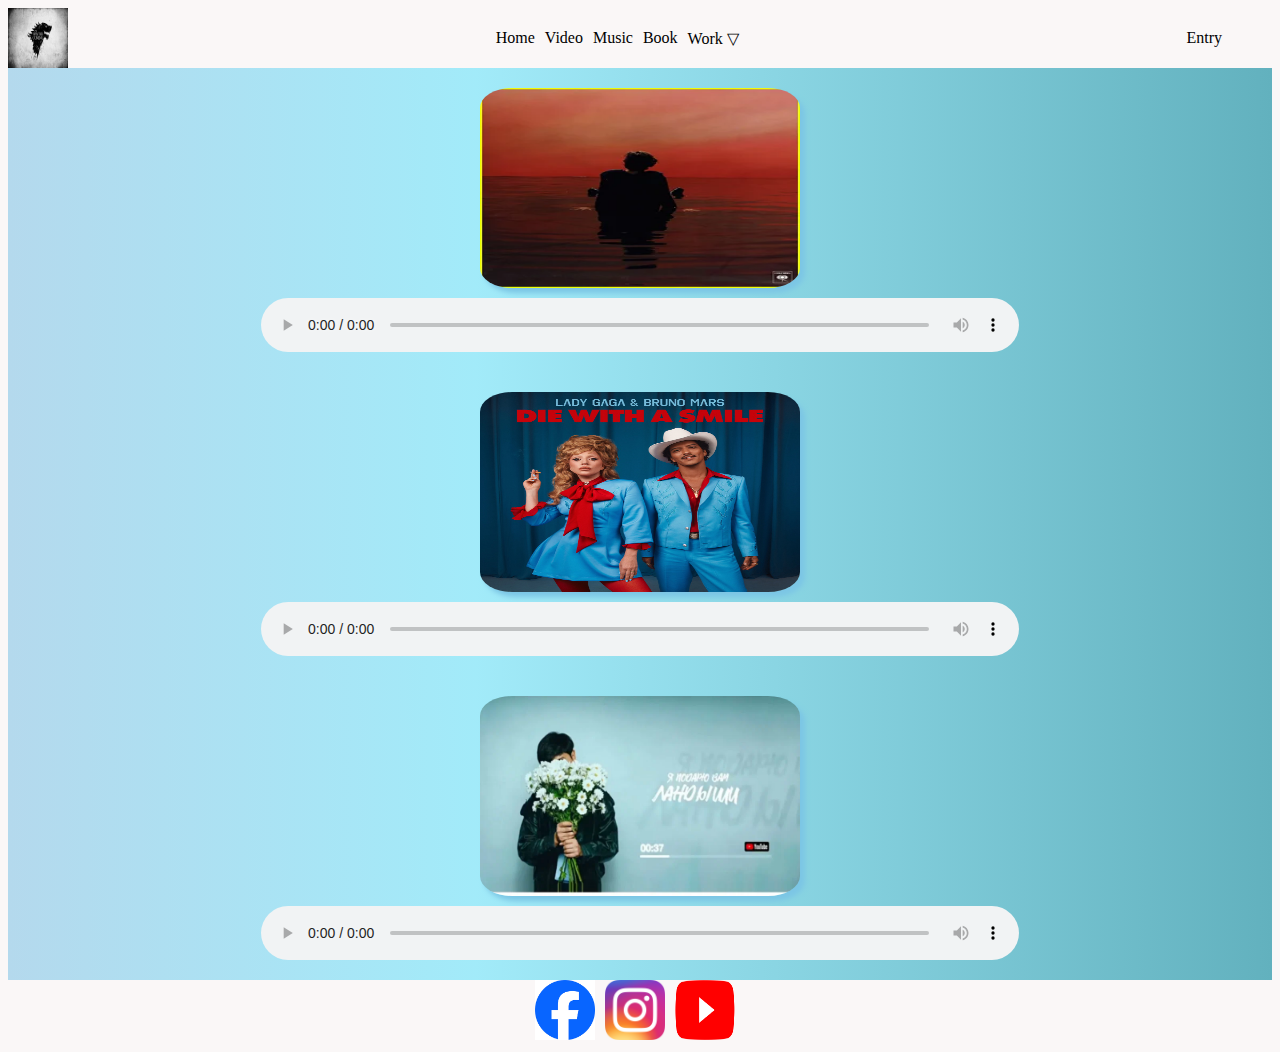
==== audio.html @ d774e148 "first commit" ====
<!DOCTYPE html>
<html lang="en">
<head>
    <meta charset="UTF-8">
    <meta name="viewport" content="width=device-width, initial-scale=1.0">
    <link rel="stylesheet" href="./src/style.css">
    <title>Document</title>
    <style>
        .audio1, .audio2, .audio3 {
            margin-bottom: 20px; /* Adjusts the space between each audio section */
        }

        .audio1 img, .audio2 img, .audio3 img {
            display: block; /* Ensures the image is treated as a block element */
            margin-bottom: 10px; /* Space between the image and audio player */
        }
    </style>
</head>
<body>
    <nav class="navbar open">
        <img src="./src/public/logo.jpg" width="60" height="60" alt="Logo" title="Logo">
        <ul>
            <li><a href="index.html">Home</a></li>
            <li><a href="video.html">Video</a></li>
            <li><a href="audio.html">Music</a></li>
            <li><a href="book.html">Book</a></li>
            <li class="work"><a href="#">Work &bigtriangledown;</a>
                <ul>
                    <li><a href="form.html">Form</a></li>
                    <li><a href="math.html">Math</a></li>
                    <li><a href="api.html">API</a></li>
                </ul>
            </li>
        </ul>
        <div><a href="https://ku.edu.kz/" target="_blank">Entry</a>
        
        <div class = "burger" id = "burger2">
            <span></span>
            <span></span>
            <span></span>

        </div>
        </div>

    </nav>

    <main class="container-audio">
        <section class="audio1">
            <img src="./src/public/harry-styles-reveals-artowork-for-debut-solo-single-sign-of-the-times.webp" width="320" height="200" alt="21 Savage - A Lot">
            <audio src="./src/public/Harry Styles - Sign Of The Times.mp3" controls type="audio/mp3"></audio>
        </section>
        <section class="audio2">
            <img src="./src/public/bruno.jpg" width="320" height="200" alt="Travis Scott - Goosebumps">
            <audio src="./src/public/Lady Gaga feat. Bruno Mars - Die With A Smile.mp3" controls type="audio/mp3"></audio>
        </section>
        <section class="audio3">
            <img src="./src/public/800x450.webp" width="320" height="200" alt="Polo G - Pop Out">
            <audio src="./src/public/mp3-ja-podarju-tebe-landyshi_(muzzonas.ru).mp3" controls type="audio/mp3"></audio>
        </section>
    </main>
    <footer>
        <a href="https://www.facebook.com/Cristiano/" target="_blank"><img src="./src/public/facebook.png" width="60" height="60" alt="Facebook"></a>
        <a href="https://www.instagram.com/cristiano/" target="_blank"><img src="./src/public/instagram.jpg" width="60" height="60" alt="Instagram"></a>
        <a href="https://www.youtube.com/@cristiano" target="_blank"><img src="./src/public/youtube.png" width="60" height="60" alt="YouTube"></a>
    </footer>
    <script src = "./js/script.js"></script>
    <script src="./js/api.js"></script>
</body>
</html>
---- src/style.css ----
.navbar {
    display: flex;
    width: 100%;
    flex-direction: row;
    justify-content: space-between;
    background-color: #faf7f7;
}

.navbar ul {
    display: flex;
    flex-direction: row;
    list-style: none;
    margin: 0;
    padding: 0;
}

.navbar ul li {
    display: flex;
    margin-right: 10px;
}

.navbar ul li:hover, .navbar div a:hover{
    background-color: #7cc6e5;
    border-radius: 10px;
    transform: scale(1.07);
    transition: 0.4s ease;
}

.burger:hover{
    background-color: #7cc6e5;
    border-radius: 10px;
    transform: scale(1.07);
    transition: 0.4s ease;
}

.navbar ul li a, .navbar div a {
    text-decoration: none;
    color: black;
    margin: auto;
}

.navbar div a {
    padding: 10px;  
}

.navbar div {
    display: flex;
    margin-right: 20px;
}

.container {
    display: flex;
    flex-direction: row;
    flex-wrap: wrap;
}

.person, .interests {
    width: 25%;
    margin: auto;
}

.container img {
    border-radius: 10%;
    box-shadow: 10px 10px 5px gray;
    width: 50%;
    height: auto;
}

.container img:hover {
    transform: scale(1.03);
    transition: 0.5s ease;
    box-shadow: 10px 10px 5px #7cc6e5;
}

body {
    background-color: #faf7f7;
}

main {
    background: linear-gradient(90deg, rgb(180, 217, 237) 0%, rgba(128, 230, 250, 0.72) 37%, rgb(98, 177, 190) 100%);
}

p {
    text-align: justify;
    font-size: 1.2rem;
    margin-right: 20px;
    margin-left: 10px;
}

p:hover {
    background-color: #7cc6e5;
}

.container section {
    width: 100%;
    margin: auto;
}

/* Video and Thumbnail Styles */
.video1, .video2, .video3 {
    margin-bottom: 40px;
    display: flex;
    flex-direction: column;
    align-items: center;
}

.video-thumbnail {
    margin-bottom: 20px;
}

.video-thumbnail img {
    border-radius: 10%;
    box-shadow: 5px 5px 5px #7cc6e5;
    width: 100%;
    max-width: 600px;
    height: auto;
}

.video1 video, .video2 iframe, .video3 iframe {
    margin: auto;
}

/* Audio Styles */
.container-audio {
    display: flex;
    flex-direction: column;
}

.audio1, .audio2, .audio3 {
    display: flex;
    flex-direction: column;
    margin-top: 20px;
}

.audio1 audio, .audio2 audio, .audio3 audio {
    width: 60%;
    margin: auto;
}

.audio1 img, .audio2 img, .audio3 img {
    margin: auto;
    border-radius: 10%;
    box-shadow: 5px 5px 5px #7cc6e5;
}

/* Book Section */
.container-book {
    display: flex;
    flex-direction: column;
}

.book1, .book2, .book3 {
    display: flex;
    flex-direction: column;
    margin-top: 20px;
}

.book1 img, .book2 img, .book3 img {
    margin: auto;
    border-radius: 10%;
    box-shadow: 5px 5px 5px #7cc6e5;
    margin-bottom: 10px;
    transition: 0.5s ease;
}

.book1 a, .book2 a, .book3 a {
    margin: auto;
    text-decoration: none;
    color: black;
    font-size: 1.2rem;
    transition: 0.7s ease;
}

.book1 img:hover, .book2 img:hover, .book3 img:hover {
    box-shadow: 5px 5px 5px greenyellow;
}

.book1 a:hover, .book2 a:hover, .book3 a:hover {
    background-color: #7cc6e5;
}

footer {
    display: flex;
    flex-direction: row;
    justify-content: center;
}

footer a {
    margin-right: 10px;
}

/* Burger Menu Styles */
.burger {
    display: none;
}

.bezbazara {
    border: none;
    width: 300px;
    height: 150px;
}

/* Media Queries */
@media (max-width: 700px) {
    .container {
        flex-direction: column;
    }

    .person, .interests {
        width: 100%;
        margin: 0;
    }

    .person p {
        margin: 5px 0 10px 0;
    }

    .container img {
        margin-top: 20px;
        border-radius: 10%;
        box-shadow: 5px 5px 5px gray;
        width: 95%;
        height: auto;
    }

    h2 {
        margin: 10px;
        text-align: center;
    }

    .book1 img, .book2 img, .book3 img {
        width: 95%;
        height: auto;
    }

    .burger {
        display: block;
        position: relative;
        width: 40px;
        height: 40px;
        margin: 0 auto;
        margin-left: 20px;
        padding-bottom: 10px;
    }

    .burger span {
        position: absolute;
        width: 30px;
        left: 5px;
        height: 3px;
        background-color: black;
        top:30px;
    }

    .burger span:nth-child(1) {
        transform: translateY(-10px);
    }

    .burger span:nth-child(3) {
        transform: translateY(10px);
    }

    .navbar ul {
        position: absolute;
        background: radial-gradient(circle at top left, rgb(235, 224, 142), rgb(161, 222, 225), rgb(80, 173, 224));
        flex-direction: column;
        width: 30%;
        top: 68px;
        left: -30%;
        z-index: 2;
    }

    .navbar ul li {
        margin-top: 10px;
    }

    .navbar ul li a {
        font-size: 1.2rem;
    }

    .navbar.open ul {
        transform: translateX(100%);
        transition: 0.7s ease-in-out;
    }

    .navbar.open .burger span:nth-child(1) {
        transform: translateY(0) rotate(45deg);
    }

    .navbar.open .burger span:nth-child(2) {
        opacity: 0;
    }

    .navbar.open .burger span:nth-child(3) {
        transform: translateY(0) rotate(-45deg);
    }
    .form form fieldset{
        width: 80%;
    }
}

@media (min-width: 700px) and (max-width: 900px) {
    .container img {
        margin-top: 20px;
        border-radius: 10%;
        box-shadow: 5px 5px 5px gray;
        width: 320px;
        height: 200px;
        margin: auto;
    }
}

.navbar ul .work {
    position: relative; /* Set the position to relative to enable absolute positioning of its child elements */
    display: flex; /* Use flexbox for layout */
    z-index: 10; /* Set stacking order */
}

.navbar ul .work ul {
    position: absolute; /* Position the dropdown menu absolutely relative to its nearest positioned ancestor */
    flex-direction: column; /* Arrange children in a column */
    left: 5; /* Align the left edge of the dropdown with the parent */
    top: 100%; /* Position the top of the dropdown just below the parent */
    width: 100px; /* Set a fixed width for the dropdown */
    display: none; /* Initially hide the dropdown */
    padding: 0; /* Remove default padding */
    z-index: 20; /* Set a higher stacking order for the dropdown */
}

.navbar ul .work ul li {
    z-index: 20; /* Ensure list items have the same stacking order as the parent */
    background-color: #7cc6e5; /* Set background color */
    margin-bottom: 2px; /* Add space between items */
}

.navbar ul .work:hover ul {
    display: block; /* Show the dropdown when hovering over the parent */
}

.navbar ul .work ul li:hover {
    background-color: white; /* Change background color on hover */
    border-radius: 0; /* Remove border radius */
}

.navbar ul .work ul {
    position: absolute; /* Position the dropdown menu absolutely relative to its nearest positioned ancestor */
    flex-direction: column; /* Arrange children in a column */
    left: 0; /* Offset the dropdown 10px from the left of the parent */
    top: 100%; /* Align the top of the dropdown with the top of the parent */
    width: 100px; /* Set a fixed width for the dropdown */
    display: none; /* Initially hide the dropdown */
    padding: 0; /* Remove default padding */
    z-index: 20; /* Set a higher stacking order for the dropdown */
    background-color: red;
}

.navbar ul .work ul li {
    margin-top: 0; /* Remove top margin */
    margin-bottom: 10px; /* Add bottom margin */
    background-color: unset; /* Remove default background color */
    font-size: 1.2rem; /* Increase font size */
    margin-left: 10px; /* Offset the list item 10px from the left */
    color: black; /* Set text color to black */
}

.navbar ul .work ul li:hover {
    background-color: black; /* Change background color to black on hover */
}

.navbar ul .work ul li:hover a:hover {
    color: white; /* Change text color to white when hovering over the link */
}

.navbar ul .work:hover ul li a {
    color: black; /* Set text color to black when hovering over the parent */
}

.form {
    flex-direction: column; /* Arrange the children of the .form container in a column layout */
}

.form form {
    display: flex; /* Use flexbox for the form layout */
    flex-direction: column; /* Arrange form elements in a column */
}

.form form fieldset {
    display: flex; /* Use flexbox for the fieldset layout */
    flex-direction: column; /* Arrange fieldset elements in a column */
    width: 50%; /* Set the width of the fieldset to 50% of the container */
    margin: auto; /* Center the fieldset horizontally */
    margin-top: 30px; /* Add a margin of 30px to the top */
    margin-bottom: 10px; /* Add a margin of 10px to the bottom */
}

.form form fieldset input {
    margin-bottom: 10px; /* Add a margin of 10px to the bottom of each input element */
}

.form form fieldset legend {
    text-align: center; /* Center the legend text */
    font-size: 1.2rem; /* Set the font size of the legend text to 1.2rem */
    font-weight: bold; /* Make the legend text bold */
}

.form form button {
    width: 200px; /* Set the width of the button to 200px */
    font-size: 1.2rem; /* Set the font size of the button text to 1.2rem */
    background-color: #24779b; /* Set the background color of the button */
    color: white; /* Set the text color of the button to white */
    margin: auto; /* Center the button horizontally */
    margin-bottom: 20px; /* Add a margin of 20px to the bottom */
}

.form form button:hover {
    font-size: 1.2rem; /* Maintain the font size of the button text on hover */
    background-color: #91130c; /* Change the background color of the button on hover */
    color: rgb(248, 243, 243); /* Change the text color of the button on hover */
}

.form form fieldset{
    width: 65%;
}

.math{
    display: flex;
}

.math form {
    display: flex;
    flex-direction: column;
    margin: auto;
    padding-top: 20px;
    width: 100%;
}

.math form fieldset{
    display: flex;
    width: 50%;
    margin: auto;
    flex-direction: column;
    margin-bottom: 30px;
}

.math form fieldset legend{
    text-align: center;
    font-size: 1.2rem;
}

.math form fieldset .counters {
    display: flex;
    flex-direction: row;
    justify-content: center;
    gap: 10px;
    margin-bottom: 20px;
}

.math form fieldset .counters div {
    display: flex;
    flex-direction: column;
    width: 50%;
    margin: auto;
}

.math form fieldset .counters div label, input {
    margin: auto;
    text-align: center;
}

.math form fieldset .counters div input {
    width: 70%;
    font-size: 1.1rem;
    color: black;
}

.math form fieldset .butcont {
    display: flex;
    flex: row;
    width: 100%;
    margin-bottom: 20px;
}
.math form fieldset .butcont button {
    display: block;
    width: 20%;
    box-sizing: border-box;
    height: 40px;
    margin: auto;
}

.math form fieldset p {
    display: flex;
    margin: 0;
}

.math form fieldset p span{
    margin: auto;
    font-size: 1.2rem;
}

.math form fieldset{
    width: 70%;
}

.math form fieldset .trig {
    display: flex;
    flex: row;
    width: 100%;
    margin-bottom: 20px;
}
.math form fieldset .trig button {
    display: block;
    width: 20%;
    box-sizing: border-box;
    height: 40px;
    margin: auto;
}

.API {
    display:flex;
    flex-direction: column;
}

.API .London {
    display: flex;
    flex-direction: row;
    width: 70%;
    margin: auto;
    margin-bottom: 40px;
    padding-top: 20px;
}

.API .London img, span {
    margin: auto;
    width: 50%;
    height: auto;
}

.API .Madrid {
    display: flex;
    flex-direction: row;
    width: 70%;
    margin: auto;
    margin-bottom: 40px;
}

.API .Madrid img, span {
    margin: auto;
    width: 50%;
    height: auto;
}

.API .New_York {
    display: flex;
    flex-direction: row;
    width: 70%;
    margin: auto;
    margin-bottom: 40px;
}

.API .New_York img, span {
    margin: auto;
    width: 50%;
    height: auto;
}

.API .Shymkent {
    display: flex;
    flex-direction: row;
    width: 70%;
    margin: auto;
    margin-bottom: 40px;
    padding-top: 20px;
}

.API .Shymkent img, span {
    margin: auto;
    width: 50%;
    height: auto;
}

.API .Lipetsk {
    display: flex;
    flex-direction: row;
    width: 70%;
    margin: auto;
    margin-bottom: 40px;
    padding-top: 20px;
}

.API .Lipetsk img, span {
    margin: auto;
    width: 50%;
    height: auto;
}

.API .Odessa {
    display: flex;
    flex-direction: row;
    width: 70%;
    margin: auto;
    margin-bottom: 40px;
    padding-top: 20px;
}

.API .Odessa img, span {
    margin: auto;
    width: 50%;
    height: auto;
}

.API .London img {
    border-radius: 8px;
}

.API .Madrid img {
    border-radius: 8px;
}

.API .New_York img {
    border-radius: 8px;
}

.API .Shymkent img {
    border-radius: 8px;
}

.API .Lipetsk img {
    border-radius: 8px;
}

.API .Odessa img {
    border-radius: 8px;
}

.API .London span {
    display: inline;
    text-align: center;
    font-size: 1.2rem;
}

.API .Madrid span {
    display: inline;
    text-align: center;
    font-size: 1.2rem;
}

.API .New_York span {
    display: inline;
    text-align: center;
    font-size: 1.2rem;
}

.API .Shymkent span {
    display: inline;
    text-align: center;
    font-size: 1.2rem;
}

.API .Lipetsk span {
    display: inline;
    text-align: center;
    font-size: 1.2rem;
}

.API .Odessa span {
    display: inline;
    text-align: center;
    font-size: 1.2rem;
}

.API .London {
    width: 100%;
}

.API .Madrid {
    width: 100%;
}

.API .New_York {
    width: 100%;
}

.API .Shymkent {
    width: 100%;
}

.API .Lipetsk {
    width: 100%;
}

.API .Odessa {
    width: 100%;
}

.API .London span {
    font-size: 1.05rem;
}

.API .Madrid span {
    font-size: 1.05rem;
}

.API .New_York span {
    font-size: 1.05rem;
}

.API .Shymkent span {
    font-size: 1.05rem;
}

.API .Lipetsk span {
    font-size: 1.05rem;
}

.API .Odessa span {
    font-size: 1.05rem;
}
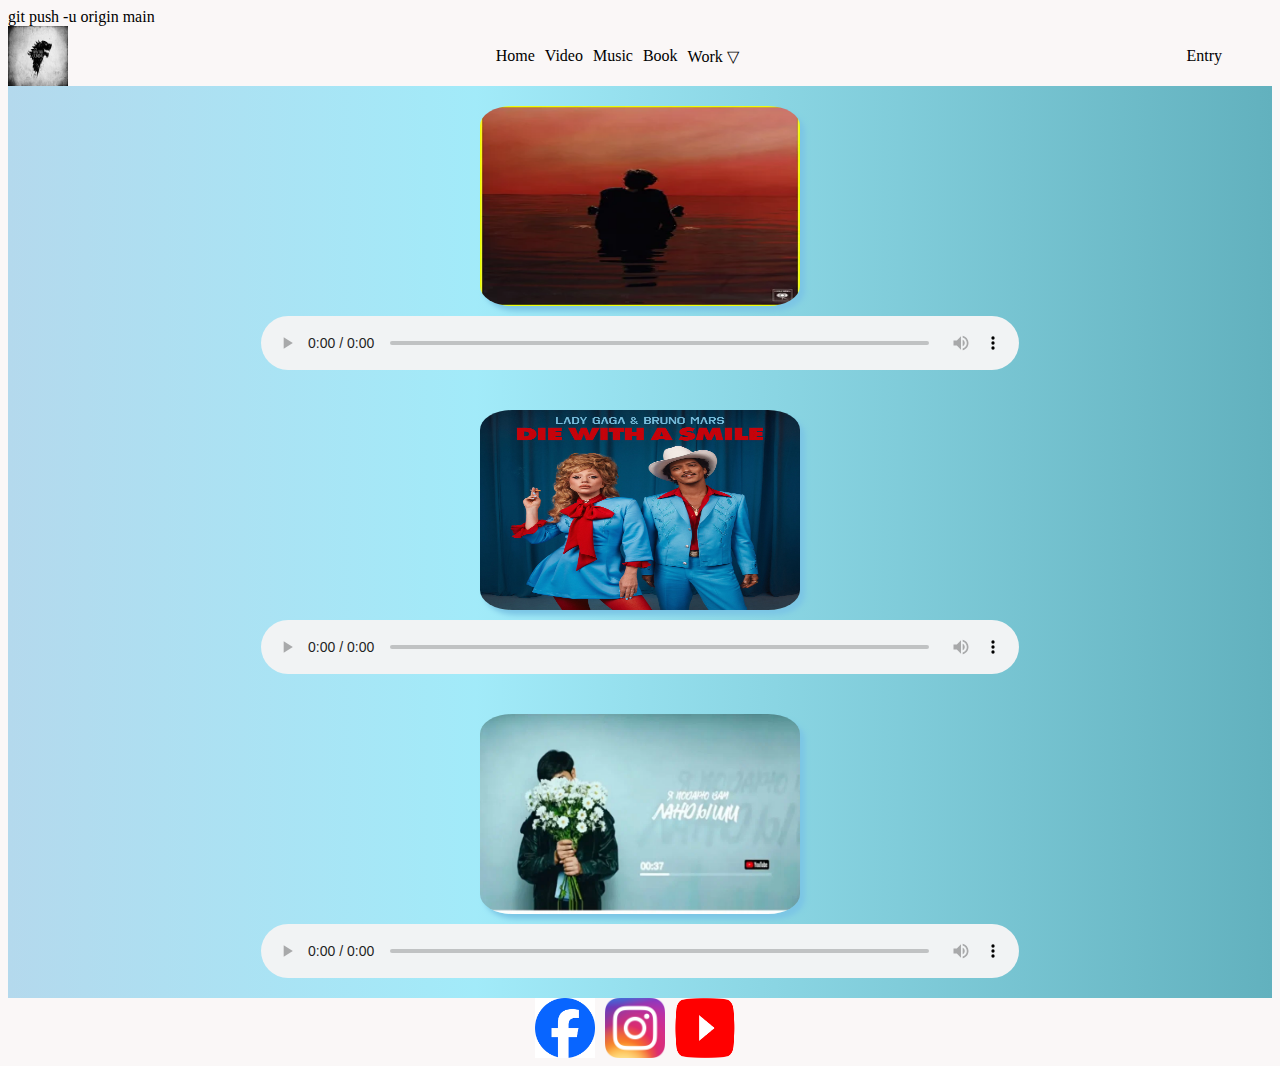
==== commit 5421df60: "first commit" ====
--- a/audio.html
+++ b/audio.html
@@ -1,4 +1,4 @@
-<!DOCTYPE html>
+git push -u origin main<!DOCTYPE html>
 <html lang="en">
 <head>
     <meta charset="UTF-8">
